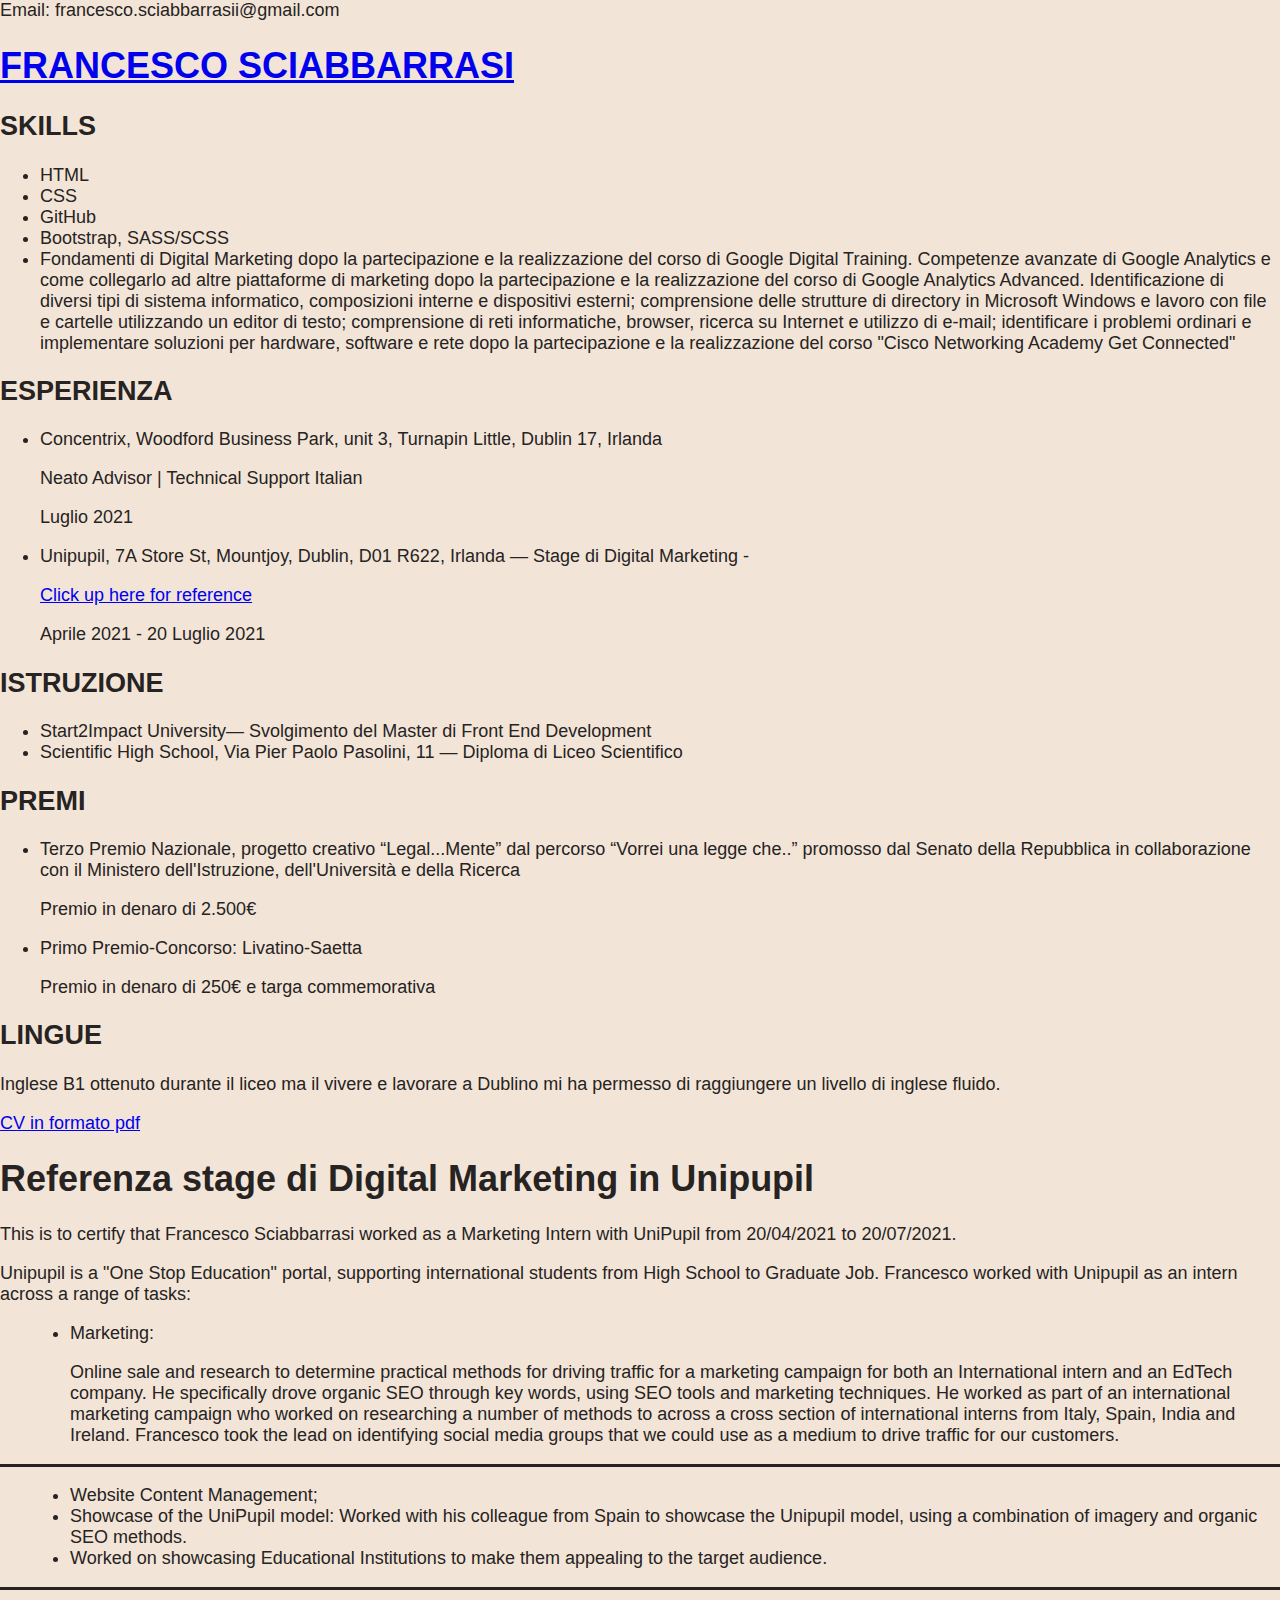
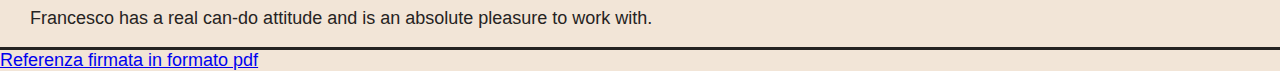
==== cv.html @ 7233f10f "scss-version-referral-and-cv" ====
<!DOCTYPE html>
<html lang="it">
<head>
    <meta charset="UTF-8">
    <meta http-equiv="X-UA-Compatible" content="IE=edge">
    <meta name="viewport" content="width=device-width, initial-scale=1.0">

    <link rel="stylesheet" href="assets/css/style.css">
    <title>Document</title>
</head>
<body>
    <div class="cv-content">
        Email: francesco.sciabbarrasii@gmail.com
            
            <h1><a href="index.html">FRANCESCO SCIABBARRASI</a></h1>
            
            
            <h2>SKILLS</h2>
            <ul>
                <li>HTML</li>
                <li>CSS</li>
                <li>GitHub</li>
                <li>Bootstrap, SASS/SCSS</li>
                <li>Fondamenti di Digital Marketing dopo la partecipazione e la realizzazione del corso di Google Digital Training.
                    Competenze avanzate di Google Analytics e come collegarlo ad altre piattaforme di marketing dopo la partecipazione e la realizzazione del corso di Google Analytics Advanced.
                    Identificazione di diversi tipi di sistema informatico, composizioni interne e dispositivi esterni; comprensione delle strutture di directory in Microsoft Windows e lavoro con file e cartelle utilizzando un editor di testo; comprensione di reti informatiche, browser, ricerca su Internet e utilizzo di e-mail; identificare i problemi ordinari e implementare soluzioni per hardware, software e rete dopo la partecipazione e la realizzazione del corso "Cisco Networking Academy Get Connected"</li>
            </ul>
            
            <h2>ESPERIENZA</h2>
            <ul>
                <li><p>Concentrix, Woodford Business Park, unit 3, Turnapin Little, Dublin 17, Irlanda</p>
                    <p>Neato Advisor | Technical Support Italian</p>
                    <p>Luglio 2021</p>
                </li>

                <li><p>Unipupil, 7A Store St, Mountjoy, Dublin, D01 R622, Irlanda — Stage di Digital Marketing -</p><a href="#reference"> Click up here for reference</a>
                    <p>Aprile 2021 - 20 Luglio 2021</p>
                </li>
            </ul>


            <h2>ISTRUZIONE</h2>
            <ul>
                <li>Start2Impact University— Svolgimento del Master di Front End Development </li>
                <li>Scientific High School, Via Pier Paolo Pasolini, 11 — Diploma di Liceo Scientifico</li>
            </ul>
            
            
            
            <h2>PREMI</h2>
            <ul>
                <li><p>Terzo Premio Nazionale, progetto creativo “Legal...Mente” dal percorso “Vorrei una legge che..” promosso dal Senato della Repubblica in collaborazione con il Ministero dell'Istruzione, dell'Università e della Ricerca</p>
                    <p>Premio in denaro di 2.500€</p>
                </li>

                <li><p>Primo Premio-Concorso: Livatino-Saetta</p>
                    <p>Premio in denaro di 250€ e targa commemorativa</p>
                </li>

            </ul>
            
            <h2>LINGUE</h2>
            <p>Inglese B1 ottenuto durante il liceo ma il vivere e lavorare a Dublino mi ha permesso di raggiungere un livello di inglese fluido.</p>

            <a href="assets/pdf/Francesco Sciabbarrasi CV.pdf" target="_blank">CV in formato pdf</a>
            
            <article id="reference">

                <header>
                    <h1>Referenza stage di Digital Marketing in Unipupil</h1>
                    
                    <p>This is to certify that Francesco Sciabbarrasi worked as a Marketing Intern with UniPupil from 20/04/2021 to 20/07/2021.</p>
                    
                    <p>Unipupil is a "One Stop Education" portal, supporting international students from High School to Graduate Job. Francesco worked with Unipupil as an intern across a range of tasks:</p>
                </header>
                
                <section>
                    <ul>
                        <li>Marketing:
                        <p>Online sale and research to determine practical methods for driving traffic for a marketing campaign for both an International intern and an EdTech company. He specifically drove organic SEO through key words, using SEO tools and marketing techniques. He worked as part of an international marketing campaign who worked on researching a number of methods to across a cross section of international interns from Italy, Spain, India and Ireland. Francesco took the lead on identifying social media groups that we could use as a medium to drive traffic for our customers.</p></li>
            
                    </ul>
                </section>
                <section>
                    <ul>
                        <li>Website Content Management; </li>
                        <li>Showcase of the UniPupil model: Worked with his colleague from Spain to showcase the Unipupil model, using a combination of imagery and organic SEO methods.</li>
                        <li>Worked on showcasing Educational Institutions to make them appealing to the target audience.</li>
                    </ul>
                </section>
                <section>
                    <p>Francesco has a real can-do attitude and is an absolute pleasure to work with.</p>
                </section>

                <a href="assets/pdf/Reference for Francesco(signed).pdf" target="_blank">Referenza firmata in formato pdf</a>
                    
            </article>
    </div>
</body>
</html>
---- assets/css/style.css ----
.first-section header,.buttons-container a,.buttons-container{display:flex;align-items:center;justify-content:center}.buttons-container{justify-content:space-between;padding:0;margin:0}.buttons-container a{height:25px;width:60px;border:1px solid #262322;border-radius:3px;margin-right:10px;text-decoration:none;color:#262322;transition:ease-out .5s;transition-delay:.3s}.buttons-container a:active,.buttons-container a:visited:active{background-color:#262322;color:#f2e5d7;border-color:#f2e5d7;transform:scale(0.8);transition:ease-out .5s}@media only screen and (min-width: 768px){.buttons-container{flex-direction:column}.buttons-container a{padding:10px 20px;margin:0;transition:ease-out .5s;transition-delay:.3s;width:100px}.buttons-container a:link,.buttons-container a:visited{padding:10px 20px}.buttons-container a:hover,.buttons-container a:visited:hover{background-color:#262322;color:#f2e5d7;border-color:#f2e5d7;width:130px;transition:ease-out .5s}}@font-face{font-family:"Roboto";src:url(../font/Roboto-Light-webfont.woff) format(woff);font-weight:300}@font-face{font-family:"Roboto-Bold";src:url(../font/Roboto-Bold-webfont.woff) format(woff);font-weight:700}body{margin:0;padding:0;background-color:#f2e5d7;font-family:"Roboto",sans-serif;font-size:18px;color:#262322;width:100%;height:100%}.navbar{display:flex;justify-content:space-between;align-items:center;position:fixed;width:100%;height:15%;background-color:#f2e5d7;border-bottom:3px solid #262322;box-shadow:rgba(0,0,0,.4) 1.95px 1.95px 2.6px}.navbar h1{margin-left:15px;font-family:"Roboto",sans-serif;font-size:20px;font-weight:500}nav{margin-right:15px}.contact-link a{margin-right:0}.about-link,.skills-link,.contact-link{display:flex;align-items:center}.contact-link a{margin-right:0}.about-link,.skills-link,.contact-link{display:flex;align-items:center}.content{position:fixed;z-index:1;top:15%;overflow:scroll;height:85%;width:100%}section{border-bottom:3px solid #262322;padding-left:30px}section :last-of-type{border-bottom:0}.first-section{padding-left:0}.first-section h1{padding:30px 20px;text-align:center;font-family:"Roboto",sans-serif;font-weight:550;font-size:40px}.photo-section{margin:0;padding:0}.photo-section img{display:block;width:100%}#About h1,#Skills h1,#Contact h1{padding-top:40px;margin:0;margin:0;font-size:30px;transition:.5s}#About p{margin:0;padding:20px;line-height:1.8em;font-weight:300}#Skills ul{margin:0;padding:20px}#Skills li{padding-bottom:10px;margin:0;list-style-type:none;font-weight:300}#Skills h2{margin:0;font-size:20px;font-weight:200}#Skills a:hover #cv{display:block;z-index:1}#cv{position:fixed;left:25%;display:none}#Contact input[type=text],#Contact input[type=email],#Contact textarea{width:200px;border:1px solid #262322;border-radius:3px;padding:7px;font-size:14px;background-color:#f6f7f8;margin-bottom:10px}#Contact textarea{width:200px}#Contact a{padding-left:20px;margin-top:20px;font-weight:300}#Contact ul{margin:0;padding:0}#Contact li{list-style-type:none;padding-bottom:10px}#Contact h1,#Contact h2{padding-bottom:20px}#Contact h2{margin:0;padding-top:20px}#Contact iframe{margin-left:20px;margin-top:20px}#Contact a :link,#Contact a :visited{color:#262322}.form{margin-left:40px;box-shadow:rgba(0,0,0,.4) 1.95px 1.95px 2.6px}.name-email-container{display:flex;flex-direction:column}.name-section,.email-section,.text-section{display:flex;flex-direction:column}@media only screen and (min-width: 768px){.navbar{flex-direction:column;height:100%;width:20%;border-bottom:0;border-right:3px solid #262322;justify-content:start}.navbar h1{font-size:25px;margin-top:40px;margin-left:0;margin-bottom:0}.navbar nav{margin-right:0}.content{height:100%;width:80%;left:20%;top:0}.first-section h1{font-size:90px;font-weight:550;padding:60px}#About,#Skills,#Contact{padding-bottom:40px;padding-right:40px}#About h1,#Skills h1,#Contact h1{font-size:40px;padding-left:40px;padding-top:40px;margin:0}#About p{padding-top:40px;padding-left:40px;margin:0}#Skills ul{padding-left:40px}#Contact input[type=text]{margin-right:30px}#Contact textarea{width:445px}#Contact h2,#Contact a{margin:0;padding-left:40px}#Contact iframe{margin-left:40px}.name-email-container{flex-direction:row}}@media only screen and (min-width: 960px){.navbar h1{font-size:30px}}
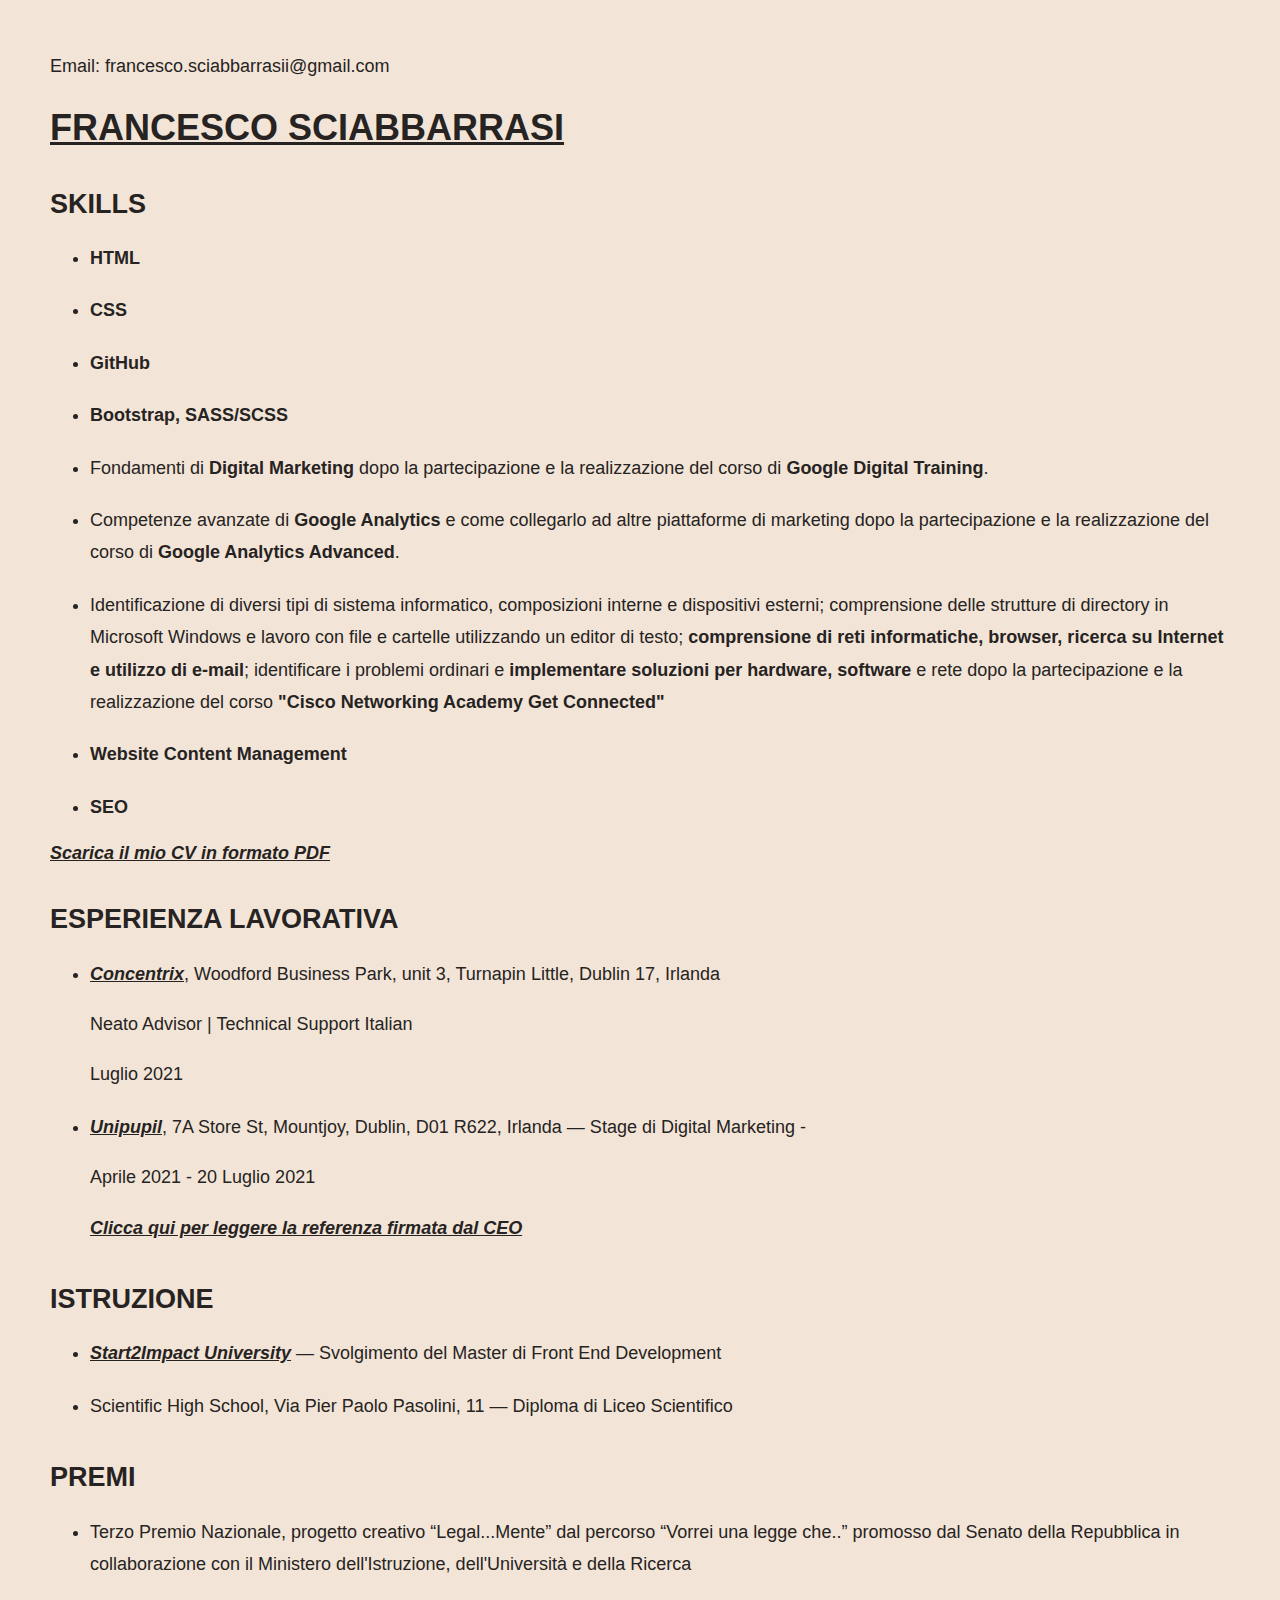
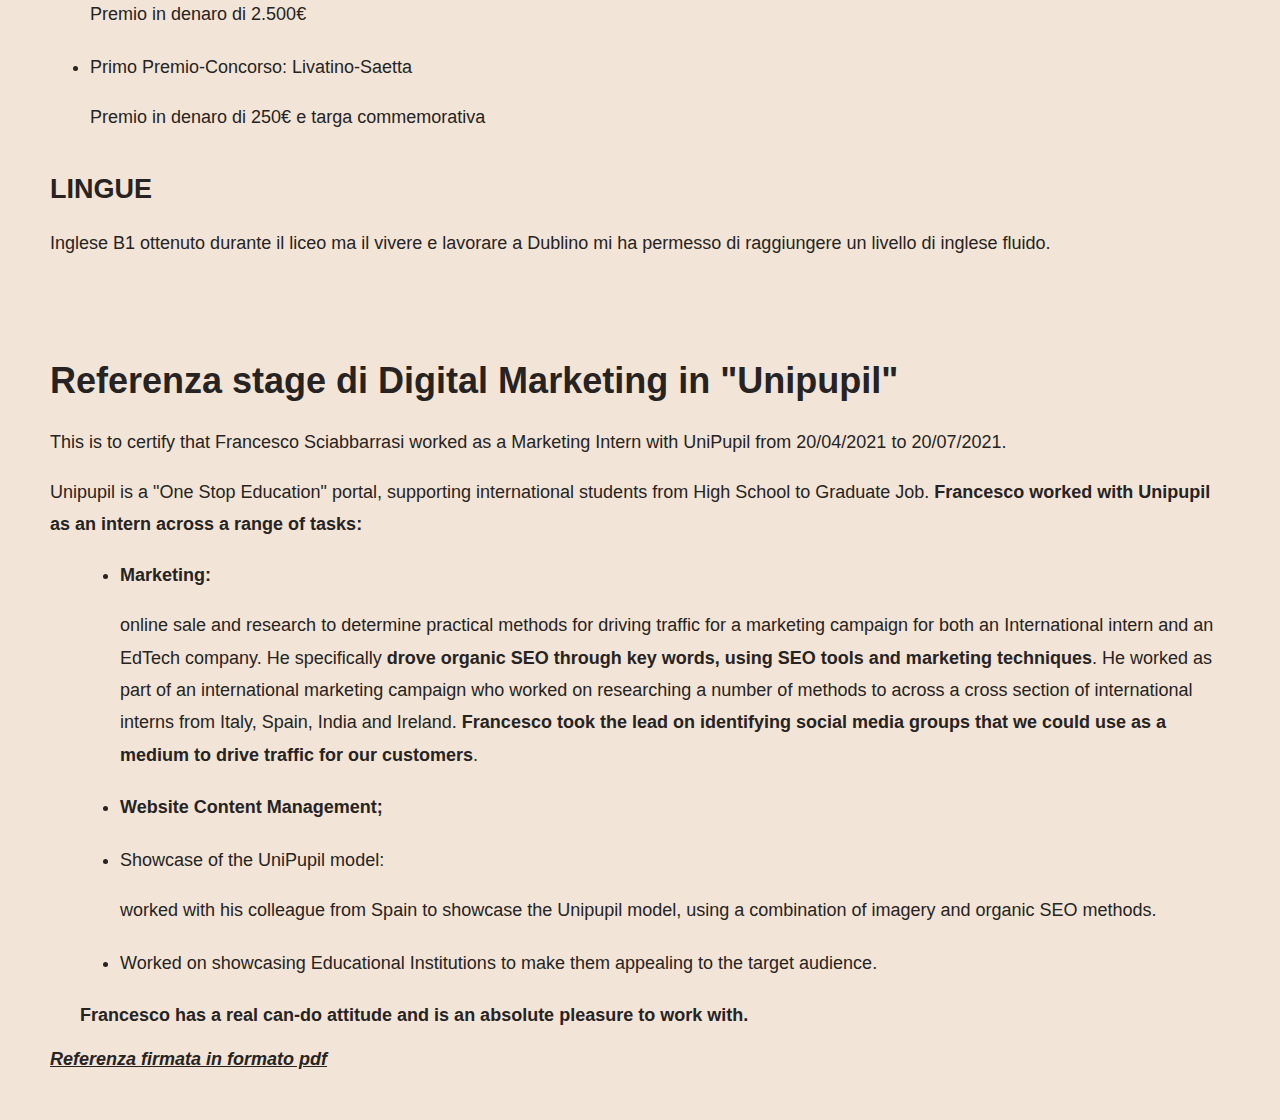
==== commit 36380ff0: "controllareemail" ====
--- a/cv.html
+++ b/cv.html
@@ -6,42 +6,49 @@
     <meta name="viewport" content="width=device-width, initial-scale=1.0">
 
     <link rel="stylesheet" href="assets/css/style.css">
-    <title>Document</title>
+    <title>Curriculum Vitae di Francesco Sciabbarrasi</title>
 </head>
 <body>
     <div class="cv-content">
-        Email: francesco.sciabbarrasii@gmail.com
+        <p>Email: francesco.sciabbarrasii@gmail.com</p>
             
-            <h1><a href="index.html">FRANCESCO SCIABBARRASI</a></h1>
+            <header><h1><a href="index.html">FRANCESCO SCIABBARRASI</a></h1></header>
             
             
             <h2>SKILLS</h2>
+
             <ul>
-                <li>HTML</li>
-                <li>CSS</li>
-                <li>GitHub</li>
-                <li>Bootstrap, SASS/SCSS</li>
-                <li>Fondamenti di Digital Marketing dopo la partecipazione e la realizzazione del corso di Google Digital Training.
-                    Competenze avanzate di Google Analytics e come collegarlo ad altre piattaforme di marketing dopo la partecipazione e la realizzazione del corso di Google Analytics Advanced.
-                    Identificazione di diversi tipi di sistema informatico, composizioni interne e dispositivi esterni; comprensione delle strutture di directory in Microsoft Windows e lavoro con file e cartelle utilizzando un editor di testo; comprensione di reti informatiche, browser, ricerca su Internet e utilizzo di e-mail; identificare i problemi ordinari e implementare soluzioni per hardware, software e rete dopo la partecipazione e la realizzazione del corso "Cisco Networking Academy Get Connected"</li>
+                <li><strong>HTML</strong></li>
+                <li><strong>CSS</strong></li>
+                <li><strong>GitHub</strong></li>
+                <li><strong>Bootstrap, SASS/SCSS</strong></li>
+                <li>Fondamenti di <strong>Digital Marketing</strong> dopo la partecipazione e la realizzazione del corso di <strong>Google Digital Training</strong>.</li>
+                <li>Competenze avanzate di <strong>Google Analytics</strong> e come collegarlo ad altre piattaforme di marketing dopo la partecipazione e la realizzazione del corso di <strong>Google Analytics Advanced</strong>.</li>
+                <li>Identificazione di diversi tipi di sistema informatico, composizioni interne e dispositivi esterni; comprensione delle strutture di directory in Microsoft Windows e lavoro con file e cartelle utilizzando un editor di testo; <strong>comprensione di reti informatiche, browser, ricerca su Internet e utilizzo di e-mail</strong>; identificare i problemi ordinari e <strong>implementare soluzioni per hardware, software</strong> e rete dopo la partecipazione e la realizzazione del corso <strong>"Cisco Networking Academy Get Connected"</strong></li>
+                <li><strong>Website Content Management</strong></li>
+                <li><strong>SEO</strong></li>
             </ul>
+
+            <a href="assets/pdf/Francesco Sciabbarrasi CV.pdf" target="_blank">Scarica il mio CV in formato PDF</a>
+
             
-            <h2>ESPERIENZA</h2>
+            <h2>ESPERIENZA LAVORATIVA</h2>
             <ul>
-                <li><p>Concentrix, Woodford Business Park, unit 3, Turnapin Little, Dublin 17, Irlanda</p>
+                <li><p><a href="https://www.concentrix.com" target="_blank">Concentrix</a>, Woodford Business Park, unit 3, Turnapin Little, Dublin 17, Irlanda</p>
                     <p>Neato Advisor | Technical Support Italian</p>
                     <p>Luglio 2021</p>
                 </li>
 
-                <li><p>Unipupil, 7A Store St, Mountjoy, Dublin, D01 R622, Irlanda — Stage di Digital Marketing -</p><a href="#reference"> Click up here for reference</a>
+                <li><p><a href="https://unipupil.com" target="_blank">Unipupil</a>, 7A Store St, Mountjoy, Dublin, D01 R622, Irlanda — Stage di Digital Marketing -</p>
                     <p>Aprile 2021 - 20 Luglio 2021</p>
+                    <a href="#reference"> Clicca qui per leggere la referenza firmata dal CEO</a>
                 </li>
             </ul>
 
 
             <h2>ISTRUZIONE</h2>
             <ul>
-                <li>Start2Impact University— Svolgimento del Master di Front End Development </li>
+                <li><a href="https://www.start2impact.it" target="_blank">Start2Impact University</a> — Svolgimento del Master di Front End Development </li>
                 <li>Scientific High School, Via Pier Paolo Pasolini, 11 — Diploma di Liceo Scientifico</li>
             </ul>
             
@@ -61,35 +68,33 @@
             
             <h2>LINGUE</h2>
             <p>Inglese B1 ottenuto durante il liceo ma il vivere e lavorare a Dublino mi ha permesso di raggiungere un livello di inglese fluido.</p>
-
-            <a href="assets/pdf/Francesco Sciabbarrasi CV.pdf" target="_blank">CV in formato pdf</a>
             
             <article id="reference">
 
                 <header>
-                    <h1>Referenza stage di Digital Marketing in Unipupil</h1>
+                    <h1>Referenza stage di Digital Marketing in "Unipupil"</h1>
                     
                     <p>This is to certify that Francesco Sciabbarrasi worked as a Marketing Intern with UniPupil from 20/04/2021 to 20/07/2021.</p>
                     
-                    <p>Unipupil is a "One Stop Education" portal, supporting international students from High School to Graduate Job. Francesco worked with Unipupil as an intern across a range of tasks:</p>
+                    <p>Unipupil is a "One Stop Education" portal, supporting international students from High School to Graduate Job. <strong>Francesco worked with Unipupil as an intern across a range of tasks:</strong></p>
                 </header>
                 
                 <section>
                     <ul>
-                        <li>Marketing:
-                        <p>Online sale and research to determine practical methods for driving traffic for a marketing campaign for both an International intern and an EdTech company. He specifically drove organic SEO through key words, using SEO tools and marketing techniques. He worked as part of an international marketing campaign who worked on researching a number of methods to across a cross section of international interns from Italy, Spain, India and Ireland. Francesco took the lead on identifying social media groups that we could use as a medium to drive traffic for our customers.</p></li>
-            
+                        <li><strong>Marketing:</strong><p>online sale and research to determine practical methods for driving traffic for a marketing campaign for both an International intern and an EdTech company. He specifically <strong>drove organic SEO through key words, using SEO tools and marketing techniques</strong>. He worked as part of an international marketing campaign who worked on researching a number of methods to across a cross section of international interns from Italy, Spain, India and Ireland. <strong>Francesco took the lead on identifying social media groups that we could use as a medium to drive traffic for our customers</strong>.</p></li>
                     </ul>
                 </section>
+
                 <section>
                     <ul>
-                        <li>Website Content Management; </li>
-                        <li>Showcase of the UniPupil model: Worked with his colleague from Spain to showcase the Unipupil model, using a combination of imagery and organic SEO methods.</li>
-                        <li>Worked on showcasing Educational Institutions to make them appealing to the target audience.</li>
+                        <li><strong>Website Content Management;</strong></li>
+                        <li>Showcase of the UniPupil model: <p>worked with his colleague from Spain to showcase the Unipupil model, using a combination of imagery and organic SEO methods.</p></li>
+                        <li><p>Worked on showcasing Educational Institutions to make them appealing to the target audience.</p></li>
                     </ul>
                 </section>
+
                 <section>
-                    <p>Francesco has a real can-do attitude and is an absolute pleasure to work with.</p>
+                    <p><strong>Francesco has a real can-do attitude and is an absolute pleasure to work with.</strong></p>
                 </section>
 
                 <a href="assets/pdf/Reference for Francesco(signed).pdf" target="_blank">Referenza firmata in formato pdf</a>
--- a/assets/css/style.css
+++ b/assets/css/style.css
@@ -1 +1 @@
-.first-section header,.buttons-container a,.buttons-container{display:flex;align-items:center;justify-content:center}.buttons-container{justify-content:space-between;padding:0;margin:0}.buttons-container a{height:25px;width:60px;border:1px solid #262322;border-radius:3px;margin-right:10px;text-decoration:none;color:#262322;transition:ease-out .5s;transition-delay:.3s}.buttons-container a:active,.buttons-container a:visited:active{background-color:#262322;color:#f2e5d7;border-color:#f2e5d7;transform:scale(0.8);transition:ease-out .5s}@media only screen and (min-width: 768px){.buttons-container{flex-direction:column}.buttons-container a{padding:10px 20px;margin:0;transition:ease-out .5s;transition-delay:.3s;width:100px}.buttons-container a:link,.buttons-container a:visited{padding:10px 20px}.buttons-container a:hover,.buttons-container a:visited:hover{background-color:#262322;color:#f2e5d7;border-color:#f2e5d7;width:130px;transition:ease-out .5s}}@font-face{font-family:"Roboto";src:url(../font/Roboto-Light-webfont.woff) format(woff);font-weight:300}@font-face{font-family:"Roboto-Bold";src:url(../font/Roboto-Bold-webfont.woff) format(woff);font-weight:700}body{margin:0;padding:0;background-color:#f2e5d7;font-family:"Roboto",sans-serif;font-size:18px;color:#262322;width:100%;height:100%}.navbar{display:flex;justify-content:space-between;align-items:center;position:fixed;width:100%;height:15%;background-color:#f2e5d7;border-bottom:3px solid #262322;box-shadow:rgba(0,0,0,.4) 1.95px 1.95px 2.6px}.navbar h1{margin-left:15px;font-family:"Roboto",sans-serif;font-size:20px;font-weight:500}nav{margin-right:15px}.contact-link a{margin-right:0}.about-link,.skills-link,.contact-link{display:flex;align-items:center}.contact-link a{margin-right:0}.about-link,.skills-link,.contact-link{display:flex;align-items:center}.content{position:fixed;z-index:1;top:15%;overflow:scroll;height:85%;width:100%}section{border-bottom:3px solid #262322;padding-left:30px}section :last-of-type{border-bottom:0}.first-section{padding-left:0}.first-section h1{padding:30px 20px;text-align:center;font-family:"Roboto",sans-serif;font-weight:550;font-size:40px}.photo-section{margin:0;padding:0}.photo-section img{display:block;width:100%}#About h1,#Skills h1,#Contact h1{padding-top:40px;margin:0;margin:0;font-size:30px;transition:.5s}#About p{margin:0;padding:20px;line-height:1.8em;font-weight:300}#Skills ul{margin:0;padding:20px}#Skills li{padding-bottom:10px;margin:0;list-style-type:none;font-weight:300}#Skills h2{margin:0;font-size:20px;font-weight:200}#Skills a:hover #cv{display:block;z-index:1}#cv{position:fixed;left:25%;display:none}#Contact input[type=text],#Contact input[type=email],#Contact textarea{width:200px;border:1px solid #262322;border-radius:3px;padding:7px;font-size:14px;background-color:#f6f7f8;margin-bottom:10px}#Contact textarea{width:200px}#Contact a{padding-left:20px;margin-top:20px;font-weight:300}#Contact ul{margin:0;padding:0}#Contact li{list-style-type:none;padding-bottom:10px}#Contact h1,#Contact h2{padding-bottom:20px}#Contact h2{margin:0;padding-top:20px}#Contact iframe{margin-left:20px;margin-top:20px}#Contact a :link,#Contact a :visited{color:#262322}.form{margin-left:40px;box-shadow:rgba(0,0,0,.4) 1.95px 1.95px 2.6px}.name-email-container{display:flex;flex-direction:column}.name-section,.email-section,.text-section{display:flex;flex-direction:column}@media only screen and (min-width: 768px){.navbar{flex-direction:column;height:100%;width:20%;border-bottom:0;border-right:3px solid #262322;justify-content:start}.navbar h1{font-size:25px;margin-top:40px;margin-left:0;margin-bottom:0}.navbar nav{margin-right:0}.content{height:100%;width:80%;left:20%;top:0}.first-section h1{font-size:90px;font-weight:550;padding:60px}#About,#Skills,#Contact{padding-bottom:40px;padding-right:40px}#About h1,#Skills h1,#Contact h1{font-size:40px;padding-left:40px;padding-top:40px;margin:0}#About p{padding-top:40px;padding-left:40px;margin:0}#Skills ul{padding-left:40px}#Contact input[type=text]{margin-right:30px}#Contact textarea{width:445px}#Contact h2,#Contact a{margin:0;padding-left:40px}#Contact iframe{margin-left:40px}.name-email-container{flex-direction:row}}@media only screen and (min-width: 960px){.navbar h1{font-size:30px}}+.first-section header,.buttons-container a,.buttons-container{display:flex;align-items:center;justify-content:center}button,.buttons-container a{border:1px solid #262322;border-radius:3px;color:#262322;transition:ease-out .5s;transition-delay:.3s}button:active,.buttons-container a:active{background-color:#262322;color:#f2e5d7;border-color:#f2e5d7;transform:scale(0.9);transition:ease-out .5s}.buttons-container{justify-content:space-between;padding:0;margin:0}.buttons-container a{height:25px;width:60px;margin-right:10px;text-decoration:none}button{width:217px;padding:5px 10px;cursor:pointer;background-color:#f6f7f8;color:#262322;border:0}@media only screen and (min-width: 768px){button{padding:10px 20px;margin:0;transition:ease-out .5s;transition-delay:.3s}button:link,button:visited{padding:10px 20px}button:hover{background-color:#262322;color:#f2e5d7;border-color:#f2e5d7;transition:ease-out .5s}.buttons-container{flex-direction:column}.buttons-container a{padding:10px 20px;margin:0;transition:ease-out .5s;transition-delay:.3s;width:100px}.buttons-container a:link,.buttons-container a:visited{padding:10px 20px}.buttons-container a:hover,.buttons-container a:visited:hover{background-color:#262322;color:#f2e5d7;border-color:#f2e5d7;width:130px;transition:ease-out .5s}button{width:460px;border:0}}@font-face{font-family:"Roboto";src:url(../font/Roboto-Light-webfont.woff) format(woff);font-weight:300}@font-face{font-family:"Roboto-Bold";src:url(../font/Roboto-Bold-webfont.woff) format(woff);font-weight:700}body{margin:0;padding:0;background-color:#f2e5d7;font-family:"Roboto",sans-serif;font-size:18px;color:#262322;width:100%;height:100%}.navbar{display:flex;justify-content:space-between;align-items:center;position:fixed;width:100%;height:15%;background-color:#f2e5d7;border-bottom:3px solid #262322;box-shadow:rgba(0,0,0,.4) 1.95px 1.95px 2.6px}.navbar h1{margin-left:15px;font-family:"Roboto",sans-serif;font-size:20px;font-weight:500}nav{margin-right:15px}.contact-link a{margin-right:0}.about-link,.skills-link,.contact-link{display:flex;align-items:center}.contact-link a{margin-right:0}.about-link,.skills-link,.contact-link{display:flex;align-items:center}.content{position:fixed;z-index:1;top:15%;overflow:scroll;height:85%;width:100%}section{border-bottom:3px solid #262322;padding-left:30px}section :last-of-type{border-bottom:0}.first-section{padding-left:0}.first-section h1{padding:30px 20px;text-align:center;font-family:"Roboto",sans-serif;font-weight:550;font-size:40px}.profile-picture-section{margin:0;padding:0}.profile-picture-section img{display:block;width:100%}#About h1,#Skills h1,#Contact h1{padding-top:40px;margin:0;margin:0;font-size:30px;transition:.5s}#About p{margin:0;padding:20px;line-height:1.8em;font-weight:300}#Skills a:visited{color:#262322}#Skills ul{margin:0;padding:20px}#Skills li{padding-bottom:10px;margin:0;list-style-type:none;font-weight:300}#Skills h2{margin:0;font-size:20px;font-weight:200}#Contact input[type=text],#Contact input[type=email],#Contact textarea{width:200px;border:1px solid #262322;border-radius:3px;padding:7px;font-size:14px;background-color:#f6f7f8;margin-bottom:10px}#Contact textarea{width:200px}#Contact a{padding-left:20px;margin-top:20px;font-weight:300}#Contact a:visited{color:#262322}#Contact ul{margin:0;padding:0}#Contact li{list-style-type:none;padding-bottom:10px}#Contact h1,#Contact h2{padding-bottom:20px}#Contact h2{margin:0;padding-top:20px}#Contact iframe{margin-left:20px;margin-top:20px}#Contact a :link,#Contact a :visited{color:#262322}form{margin-left:40px;padding-bottom:20px}.name-email-container{display:flex;flex-direction:column}.name-section,.email-section,.text-section{display:flex;flex-direction:column}.cv-content{margin:25px}.cv-content a{color:#262322;font-style:italic;font-weight:bold}.cv-content a:visited{color:#262322}.cv-content h1 a{font-style:normal}.cv-content p{line-height:1.8em}.cv-content h2{margin-top:40px}.cv-content li{margin-bottom:20px;line-height:1.8em}.cv-content section{border-bottom:0}#reference{margin-top:100px}@media only screen and (min-width: 768px){.navbar{flex-direction:column;height:100%;width:20%;border-bottom:0;border-right:3px solid #262322;justify-content:start}.navbar h1{font-size:25px;margin-top:40px;margin-left:0;margin-bottom:0}.navbar nav{margin-right:0}.content{height:100%;width:80%;left:20%;top:0}.first-section h1{font-size:90px;font-weight:550;padding:60px}#About,#Skills,#Contact{padding-bottom:40px;padding-right:40px}#About h1,#Skills h1,#Contact h1{font-size:40px;padding-left:40px;padding-top:40px;margin:0}#About p{padding-top:40px;padding-left:40px;margin:0}#Skills ul{padding-left:40px}#Contact input[type=text]{margin-right:30px}#Contact textarea{width:445px}#Contact h2,#Contact a{margin:0;padding-left:40px}#Contact iframe{margin-left:40px}form{margin-left:40px}.name-email-container{flex-direction:row}.cv-content{margin:50px}}@media only screen and (min-width: 960px){.navbar h1{font-size:30px}}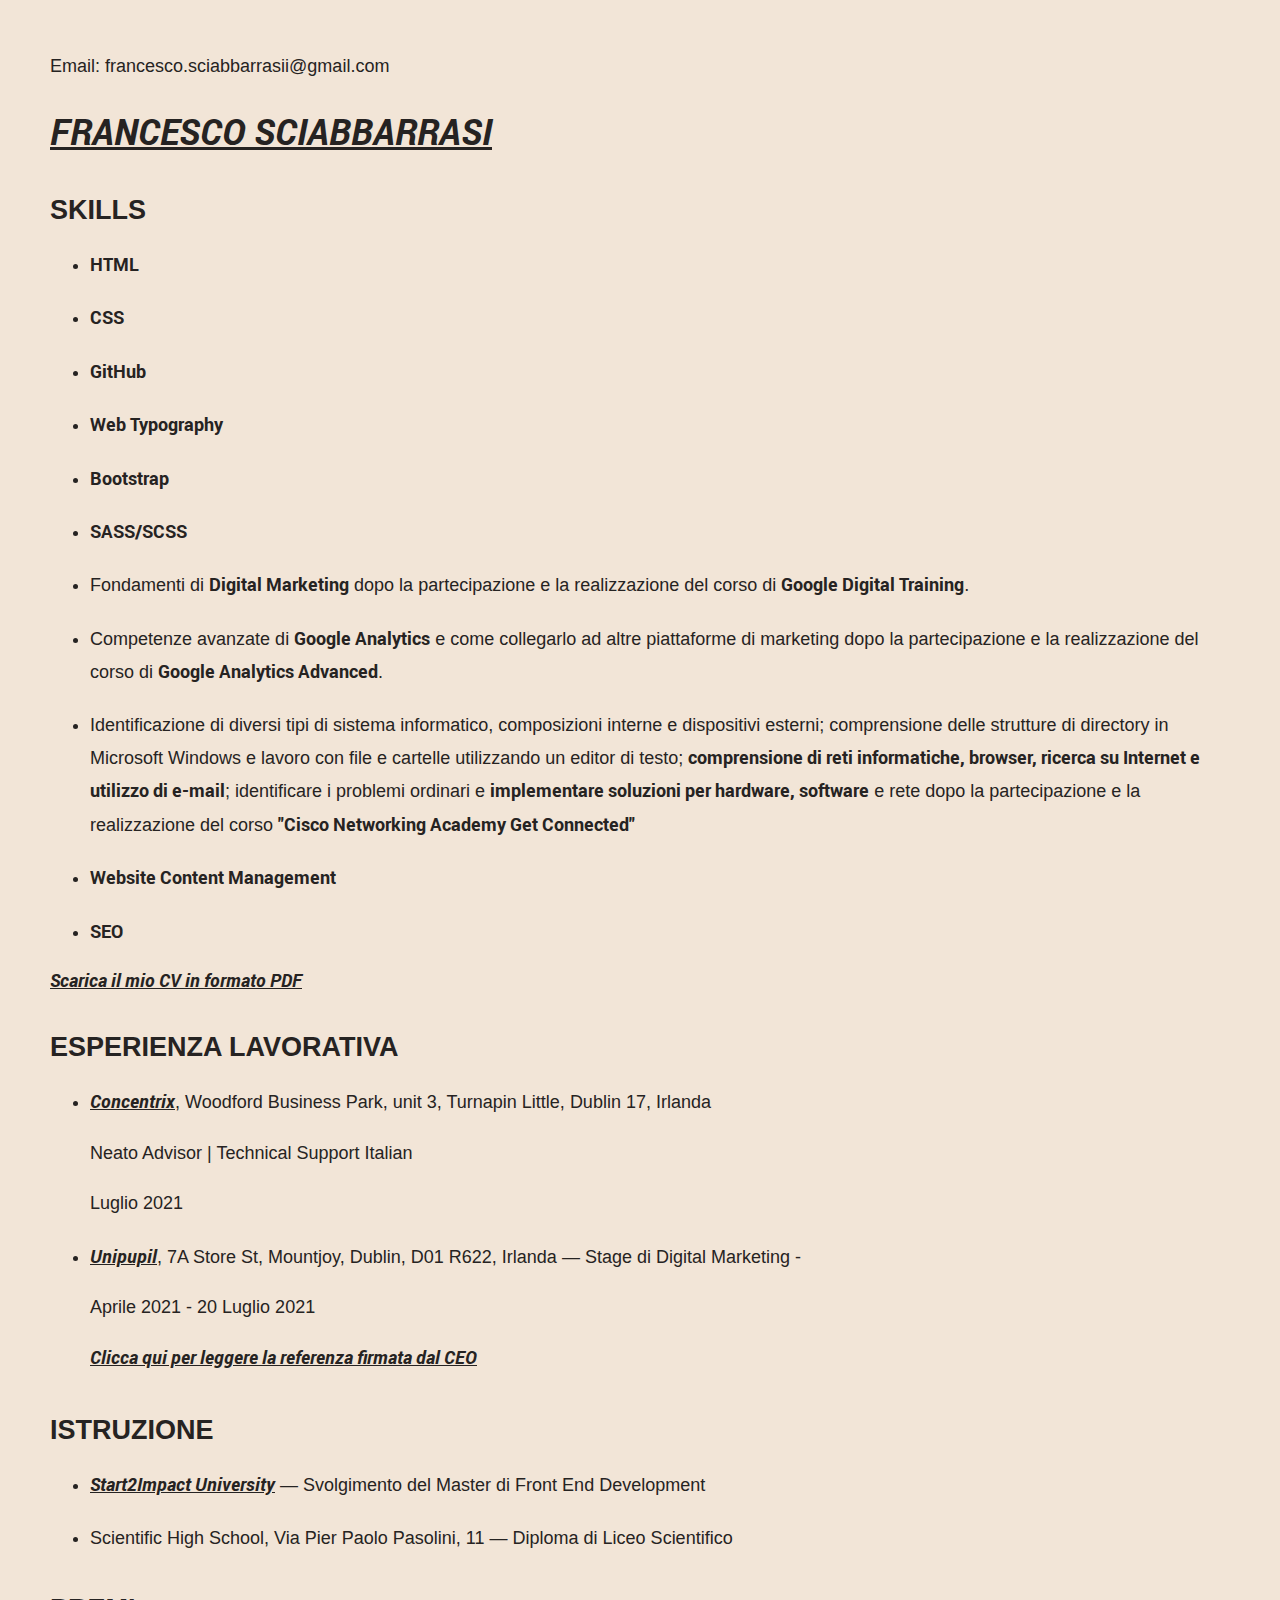
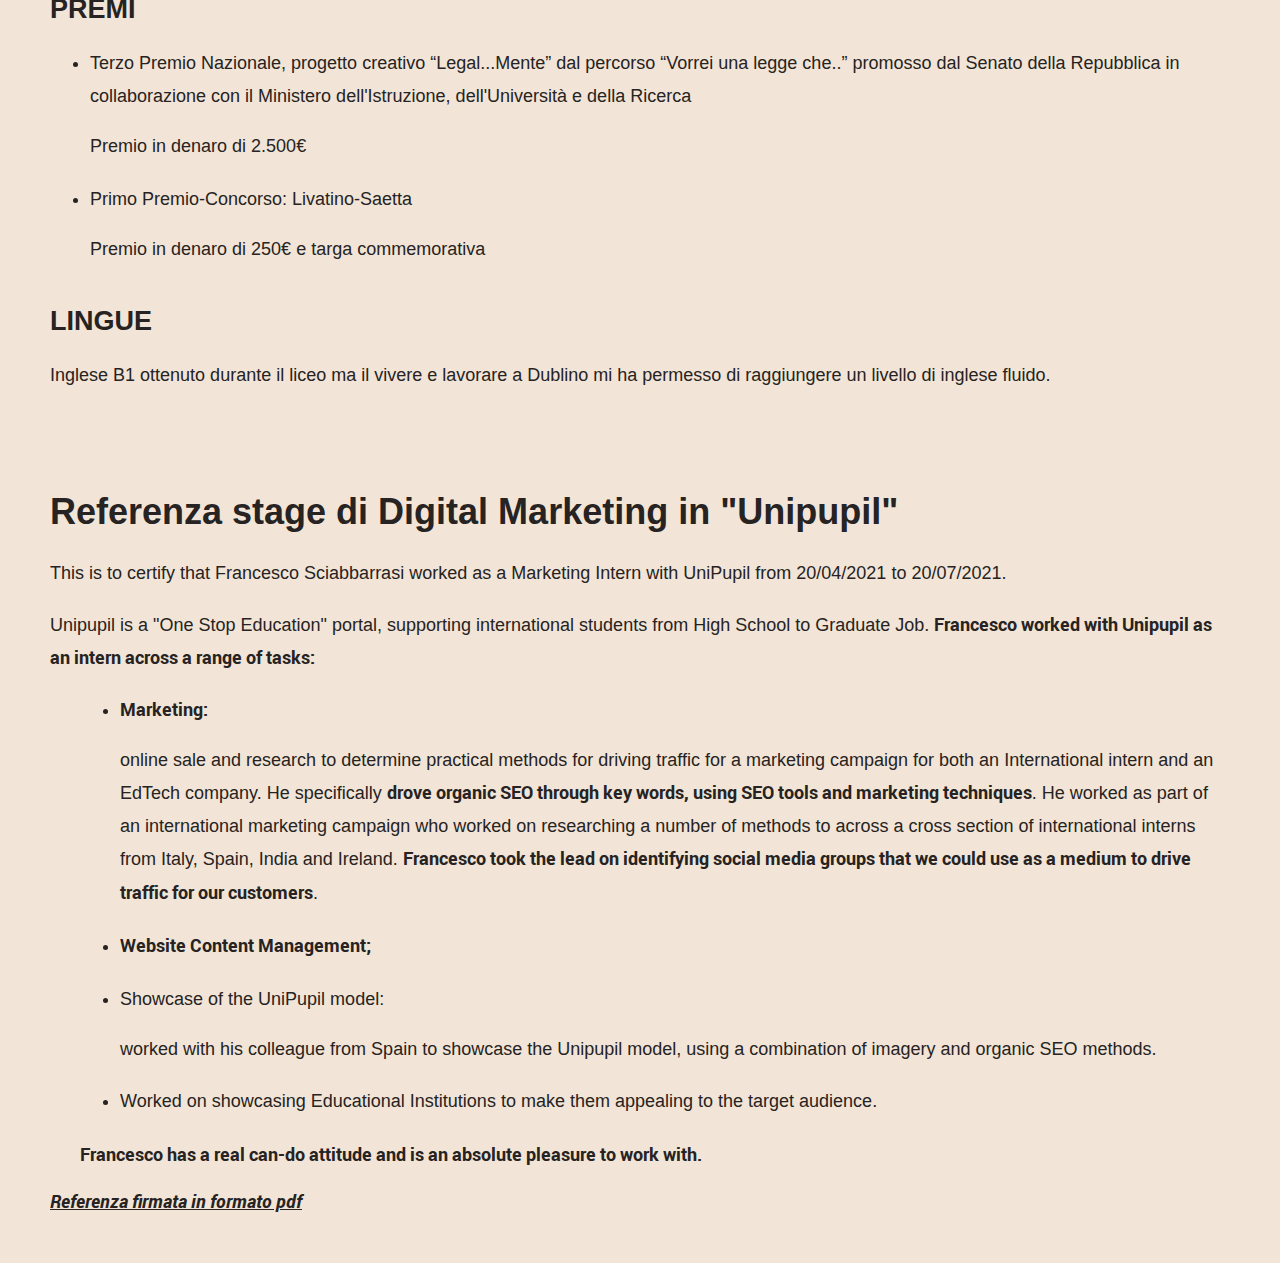
==== commit 37dd34ef: "version updated" ====
--- a/cv.html
+++ b/cv.html
@@ -14,14 +14,15 @@
             
             <header><h1><a href="index.html">FRANCESCO SCIABBARRASI</a></h1></header>
             
-            
             <h2>SKILLS</h2>
 
             <ul>
                 <li><strong>HTML</strong></li>
                 <li><strong>CSS</strong></li>
                 <li><strong>GitHub</strong></li>
-                <li><strong>Bootstrap, SASS/SCSS</strong></li>
+                <li><strong>Web Typography</strong></li>
+                <li><strong>Bootstrap</strong></li>
+                <li><strong>SASS/SCSS</strong></li>
                 <li>Fondamenti di <strong>Digital Marketing</strong> dopo la partecipazione e la realizzazione del corso di <strong>Google Digital Training</strong>.</li>
                 <li>Competenze avanzate di <strong>Google Analytics</strong> e come collegarlo ad altre piattaforme di marketing dopo la partecipazione e la realizzazione del corso di <strong>Google Analytics Advanced</strong>.</li>
                 <li>Identificazione di diversi tipi di sistema informatico, composizioni interne e dispositivi esterni; comprensione delle strutture di directory in Microsoft Windows e lavoro con file e cartelle utilizzando un editor di testo; <strong>comprensione di reti informatiche, browser, ricerca su Internet e utilizzo di e-mail</strong>; identificare i problemi ordinari e <strong>implementare soluzioni per hardware, software</strong> e rete dopo la partecipazione e la realizzazione del corso <strong>"Cisco Networking Academy Get Connected"</strong></li>
@@ -29,7 +30,7 @@
                 <li><strong>SEO</strong></li>
             </ul>
 
-            <a href="assets/pdf/Francesco Sciabbarrasi CV.pdf" target="_blank">Scarica il mio CV in formato PDF</a>
+            <a href="assets/pdf/CV di Francesco Sciabbarrasi.pdf" target="_blank">Scarica il mio CV in formato PDF</a>
 
             
             <h2>ESPERIENZA LAVORATIVA</h2>
--- a/assets/css/style.css
+++ b/assets/css/style.css
@@ -1 +1 @@
-.first-section header,.buttons-container a,.buttons-container{display:flex;align-items:center;justify-content:center}button,.buttons-container a{border:1px solid #262322;border-radius:3px;color:#262322;transition:ease-out .5s;transition-delay:.3s}button:active,.buttons-container a:active{background-color:#262322;color:#f2e5d7;border-color:#f2e5d7;transform:scale(0.9);transition:ease-out .5s}.buttons-container{justify-content:space-between;padding:0;margin:0}.buttons-container a{height:25px;width:60px;margin-right:10px;text-decoration:none}button{width:217px;padding:5px 10px;cursor:pointer;background-color:#f6f7f8;color:#262322;border:0}@media only screen and (min-width: 768px){button{padding:10px 20px;margin:0;transition:ease-out .5s;transition-delay:.3s}button:link,button:visited{padding:10px 20px}button:hover{background-color:#262322;color:#f2e5d7;border-color:#f2e5d7;transition:ease-out .5s}.buttons-container{flex-direction:column}.buttons-container a{padding:10px 20px;margin:0;transition:ease-out .5s;transition-delay:.3s;width:100px}.buttons-container a:link,.buttons-container a:visited{padding:10px 20px}.buttons-container a:hover,.buttons-container a:visited:hover{background-color:#262322;color:#f2e5d7;border-color:#f2e5d7;width:130px;transition:ease-out .5s}button{width:460px;border:0}}@font-face{font-family:"Roboto";src:url(../font/Roboto-Light-webfont.woff) format(woff);font-weight:300}@font-face{font-family:"Roboto-Bold";src:url(../font/Roboto-Bold-webfont.woff) format(woff);font-weight:700}body{margin:0;padding:0;background-color:#f2e5d7;font-family:"Roboto",sans-serif;font-size:18px;color:#262322;width:100%;height:100%}.navbar{display:flex;justify-content:space-between;align-items:center;position:fixed;width:100%;height:15%;background-color:#f2e5d7;border-bottom:3px solid #262322;box-shadow:rgba(0,0,0,.4) 1.95px 1.95px 2.6px}.navbar h1{margin-left:15px;font-family:"Roboto",sans-serif;font-size:20px;font-weight:500}nav{margin-right:15px}.contact-link a{margin-right:0}.about-link,.skills-link,.contact-link{display:flex;align-items:center}.contact-link a{margin-right:0}.about-link,.skills-link,.contact-link{display:flex;align-items:center}.content{position:fixed;z-index:1;top:15%;overflow:scroll;height:85%;width:100%}section{border-bottom:3px solid #262322;padding-left:30px}section :last-of-type{border-bottom:0}.first-section{padding-left:0}.first-section h1{padding:30px 20px;text-align:center;font-family:"Roboto",sans-serif;font-weight:550;font-size:40px}.profile-picture-section{margin:0;padding:0}.profile-picture-section img{display:block;width:100%}#About h1,#Skills h1,#Contact h1{padding-top:40px;margin:0;margin:0;font-size:30px;transition:.5s}#About p{margin:0;padding:20px;line-height:1.8em;font-weight:300}#Skills a:visited{color:#262322}#Skills ul{margin:0;padding:20px}#Skills li{padding-bottom:10px;margin:0;list-style-type:none;font-weight:300}#Skills h2{margin:0;font-size:20px;font-weight:200}#Contact input[type=text],#Contact input[type=email],#Contact textarea{width:200px;border:1px solid #262322;border-radius:3px;padding:7px;font-size:14px;background-color:#f6f7f8;margin-bottom:10px}#Contact textarea{width:200px}#Contact a{padding-left:20px;margin-top:20px;font-weight:300}#Contact a:visited{color:#262322}#Contact ul{margin:0;padding:0}#Contact li{list-style-type:none;padding-bottom:10px}#Contact h1,#Contact h2{padding-bottom:20px}#Contact h2{margin:0;padding-top:20px}#Contact iframe{margin-left:20px;margin-top:20px}#Contact a :link,#Contact a :visited{color:#262322}form{margin-left:40px;padding-bottom:20px}.name-email-container{display:flex;flex-direction:column}.name-section,.email-section,.text-section{display:flex;flex-direction:column}.cv-content{margin:25px}.cv-content a{color:#262322;font-style:italic;font-weight:bold}.cv-content a:visited{color:#262322}.cv-content h1 a{font-style:normal}.cv-content p{line-height:1.8em}.cv-content h2{margin-top:40px}.cv-content li{margin-bottom:20px;line-height:1.8em}.cv-content section{border-bottom:0}#reference{margin-top:100px}@media only screen and (min-width: 768px){.navbar{flex-direction:column;height:100%;width:20%;border-bottom:0;border-right:3px solid #262322;justify-content:start}.navbar h1{font-size:25px;margin-top:40px;margin-left:0;margin-bottom:0}.navbar nav{margin-right:0}.content{height:100%;width:80%;left:20%;top:0}.first-section h1{font-size:90px;font-weight:550;padding:60px}#About,#Skills,#Contact{padding-bottom:40px;padding-right:40px}#About h1,#Skills h1,#Contact h1{font-size:40px;padding-left:40px;padding-top:40px;margin:0}#About p{padding-top:40px;padding-left:40px;margin:0}#Skills ul{padding-left:40px}#Contact input[type=text]{margin-right:30px}#Contact textarea{width:445px}#Contact h2,#Contact a{margin:0;padding-left:40px}#Contact iframe{margin-left:40px}form{margin-left:40px}.name-email-container{flex-direction:row}.cv-content{margin:50px}}@media only screen and (min-width: 960px){.navbar h1{font-size:30px}}+.first-section header,.buttons-container a,.buttons-container{display:flex;align-items:center;justify-content:center}button,.buttons-container a{border:1px solid #262322;border-radius:3px;color:#262322;transition:ease-out .5s;transition-delay:.3s}button:active,.buttons-container a:active{background-color:#262322;color:#f2e5d7;border-color:#f2e5d7;transform:scale(0.9);transition:ease-out .5s}.buttons-container{justify-content:space-between;padding:0;margin:0}.buttons-container a{height:25px;width:60px;margin-right:10px;text-decoration:none}button{width:215px;padding:5px 10px;cursor:pointer;background-color:#f6f7f8;color:#262322;border:0;box-shadow:rgba(0,0,0,.4) 1.95px 1.95px 2.6px}@media only screen and (min-width: 768px){button{padding:10px 20px;margin:0;transition:ease-out .5s;transition-delay:.3s}button:link,button:visited{padding:10px 20px}button:hover{background-color:#262322;color:#f2e5d7;border-color:#f2e5d7;transition:ease-out .5s}.buttons-container{flex-direction:column}.buttons-container a{padding:10px 20px;margin:0;transition:ease-out .5s;transition-delay:.3s;width:100px}.buttons-container a:link,.buttons-container a:visited{padding:10px 20px}.buttons-container a:hover,.buttons-container a:visited:hover{background-color:#262322;color:#f2e5d7;border-color:#f2e5d7;width:130px;transition:ease-out .5s}button{width:461px;border:0}}@font-face{font-family:"Roboto";src:url(../font/Roboto-Light-webfont.woff) format(woff);font-weight:300}@font-face{font-family:"Roboto-Bold";src:url(../font/Roboto-Bold-webfont.woff) format(woff)}@font-face{font-family:"Roboto-Italic-Bold";src:url(../font/Roboto-Bold-Italic-webfont.woff) format(woff)}body{margin:0;padding:0;background-color:#f2e5d7;font-family:"Roboto",sans-serif;font-size:18px;color:#262322;width:100%;height:100%}strong{font-family:"Roboto-Bold",sans-serif;font-weight:700}.navbar{display:flex;justify-content:space-between;align-items:center;position:fixed;width:100%;height:15%;background-color:#f2e5d7;border-bottom:3px solid #262322;box-shadow:rgba(0,0,0,.4) 1.95px 1.95px 2.6px}.navbar h1{margin-left:15px;font-family:"Roboto",sans-serif;font-size:20px;font-weight:500}nav{margin-right:15px}.contact-link a{margin-right:0}.about-link,.skills-link,.contact-link{display:flex;align-items:center}.contact-link a{margin-right:0}.about-link,.skills-link,.contact-link{display:flex;align-items:center}.content{position:fixed;z-index:1;top:15%;overflow:scroll;height:85%;width:100%}section{border-bottom:3px solid #262322;padding-left:30px}section :last-of-type{border-bottom:0}.first-section{padding-left:0}.first-section h1{padding:30px 20px;text-align:center;font-family:"Roboto",sans-serif;font-weight:550;font-size:40px}.profile-picture-section{margin:0;padding:0}.profile-picture-section img{display:block;width:100%}#About h1,#Skills h1,#Contact h1{padding-top:40px;margin:0;margin:0;font-size:30px;transition:.5s}#About p{margin:0;padding:20px;line-height:1.8em;font-weight:300}#Skills a{font-family:"Roboto-Bold",sans-serif;font-weight:bold}#Skills a:visited{color:#262322}#Skills ul{margin:0;padding:20px}#Skills li{padding-bottom:10px;margin:0;list-style-type:none;font-weight:300}#Skills h2{margin:0;font-size:20px;font-weight:200}#Contact input[type=text],#Contact input[type=email],#Contact textarea{width:200px;border:1px solid #262322;border-radius:3px;padding:7px;font-size:14px;background-color:#f6f7f8;margin-bottom:10px}#Contact input[type=text]:invalid,#Contact input[type=email]:invalid{border:2px solid red;box-shadow:none}#Contact textarea{width:200px}#Contact a{padding-left:20px;margin-top:20px;font-weight:300}#Contact a:visited{color:#262322}#Contact ul{margin:0;padding:0}#Contact li{list-style-type:none;padding-bottom:10px}#Contact h1,#Contact h2{padding-bottom:20px}#Contact h2{margin:0;padding-top:20px}#Contact iframe{margin-left:20px;margin-top:20px;box-shadow:rgba(0,0,0,.4) 1.95px 1.95px 2.6px}#Contact a :link,#Contact a :visited{color:#262322}form{margin-left:40px;padding-bottom:20px}.name-email-container{display:flex;flex-direction:column}.name-section,.email-section,.text-section{display:flex;flex-direction:column}.cv-content{margin:25px}.cv-content a{color:#262322;font-family:"Roboto-Italic-Bold",sans-serif;font-style:italic;font-weight:700}.cv-content a:visited{color:#262322}.cv-content h1 a{font-style:normal}.cv-content p{line-height:1.8em}.cv-content h2{margin-top:40px}.cv-content li{margin-bottom:20px;line-height:1.8em}.cv-content section{border-bottom:0}#reference{margin-top:100px}@media only screen and (min-width: 768px){.navbar{flex-direction:column;height:100%;width:20%;border-bottom:0;border-right:3px solid #262322;justify-content:start}.navbar h1{font-size:25px;margin-top:40px;margin-left:0;margin-bottom:0}.navbar nav{margin-right:0}.content{height:100%;width:80%;left:20%;top:0}.first-section h1{font-size:90px;font-weight:550;padding:60px}#About,#Skills,#Contact{padding-bottom:40px;padding-right:40px}#About h1,#Skills h1,#Contact h1{font-size:40px;padding-left:40px;padding-top:40px;margin:0}#About p{padding-top:40px;padding-left:40px;margin:0}#Skills ul{padding-left:40px}#Contact input[type=text]{margin-right:30px}#Contact textarea{width:445px}#Contact h2,#Contact a{margin:0;padding-left:40px}#Contact iframe{margin-left:40px}form{margin-left:40px}.name-email-container{flex-direction:row}.cv-content{margin:50px}}@media only screen and (min-width: 960px){.navbar h1{font-size:30px}}